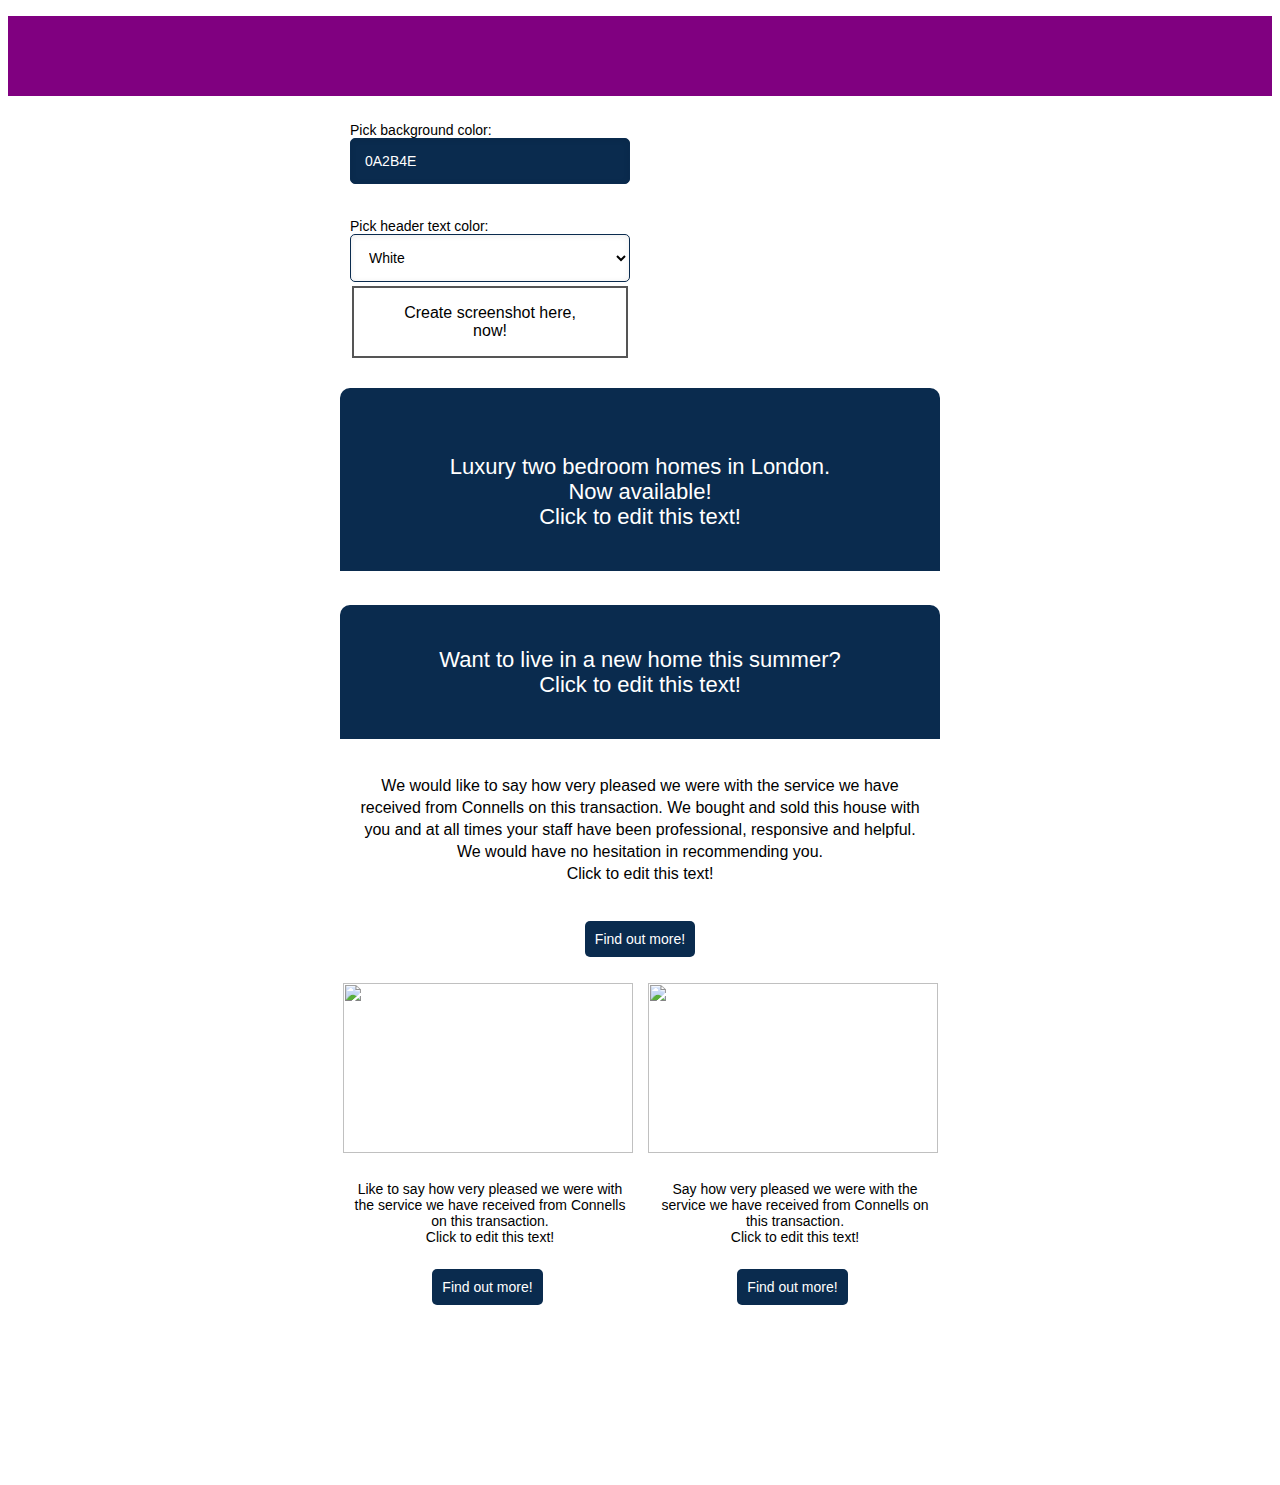
==== index.html @ 24c8eac5 "Sections added, txt widths amended" ====
<!DOCTYPE html>
<html>
<head>
    <link rel="stylesheet" href="gmail-css.css">
</head>
<body>
  <script src="jscolor.js"></script>
  <script src="https://html2canvas.hertzen.com/dist/html2canvas.js"></script>
  <script src="https://html2canvas.hertzen.com/dist/html2canvas.min.js"></script>
    <!-- Zoopla Purple Header Start -->
    <header class="header">
      <p></p>
    </header>
    <!-- Zoopla Purple Header End -->

    <!-- Section 1 Start -->
    <div class="table-main" align="left">
      <p class="box-txt font">Pick background color:
        <input class="jscolor {onFineChange:'update(this)'}" value="0A2B4E">
        <p class="box-txt font">Pick header text color:
          <select id="text-colour-select" onchange="myFunction()">
            <option value="W1">White</option>
            <option value="B1">Black</option>
          </select>
          <button class="button-capture button-capture2" id="capture">Create screenshot here, now!</button>
        </p>
    </div>
    <!-- Section 1 End -->

    <div id="template" class="table-main">
      
    <!-- Section 2 Start -->
    <div class="table-main" align="center">
      <section id="bg1" class="bg-header width-100">
        <a id="logo-image-button"><img name="logo-image" class="logo" src="https://www.dwh.co.uk/assets/web/theme_dwh/style/new-images/logos/site-header-logo-home.png" alt=""></a>
        <div class="modal-logo-image">
          <div class="modal-wrapper">
            <h2 class="font">Paste URL of new logo</h2>
            <div class="input-group padding-bottom-10">
              <input type="text" placeholder="New Logo URL" value="" name="logo-image-url">
            </div>
            <button id="logo-image-save" class="main-button">Save</button>
            <button id="logo-image-exit" class="exit-button">x</button>
          </div>
        </div>
        <div class="banner-txt font" align="center">
          <p id="banner-text-copy-button">Luxury two bedroom homes in London.<br> Now available!<br><span>Click to edit this text!</span></p>
          <div class="modal-banner">
            <div class="modal-wrapper">
              <h2 class="font">Edit Banner Copy</h2>
              <div class="input-group padding-bottom-10">
                <textarea placeholder="New Text" name="banner-text-copy"></textarea>
              </div>
              <button id="banner-text-save" class="main-button">Save</button>
              <button id="banner-text-exit" class="exit-button">x</button>
            </div>
          </div>
        </div>
      </section>
      <section>
        <div align="center">
          <a id="header-image-button"><img name="header-image" class="header-img" src="http://www.barrattdevelopments.co.uk/~/media/Images/B/Barratt-Developments/projects-showcase/gallery/large/fulham-riverside-3.jpg?h=360&la=en&w=640" alt=""></a>
          <div class="modal-header-image">
            <div class="modal-wrapper">
              <h2 class="font">Paste URL of new image</h2>
              <div class="input-group padding-bottom-10">
                <input type="text" placeholder="New Image URL" value="" name="header-image-url">
              </div>
              <button id="header-image-save" class="main-button">Save</button>
              <button id="header-image-exit" class="exit-button">x</button>
            </div>
          </div>
        </div>
      </section>
    </div>
    <!-- Section 2 End -->

    <!-- Section 3 Start -->
    <div class="table-main" align="center">
      <section id="bg2" class="bg-header width-100">
        <div class="banner-txt font" align="center">
            <p id="header-text-copy-button">Want to live in a new home this summer?<br><span>Click to edit this text!</span></p>
            <div class="modal-header">
              <div class="modal-wrapper">
                <h2 class="font">Edit Header Copy</h2>
                <div class="input-group padding-bottom-10">
                  <textarea placeholder="New Text" name="header-text-copy"></textarea>
                </div>
                <button id="header-text-save" class="main-button">Save</button>
                <button id="header-text-exit" class="exit-button">x</button>
              </div>
            </div>
        </div>
      </section>
      <section class="bg-white">
        <div class="main-txt font" align="center">
          <p id="main-text-copy-button">We would like to say how very pleased we were with the service we have received from Connells on this transaction. We bought and sold this house with you and at all times your staff have been professional, responsive and helpful. We would have no hesitation in recommending you.<br><span>Click to edit this text!</span></p>
          <div class="modal-main-text">
            <div class="modal-wrapper">
              <h2 class="font">Edit main text copy</h2>
              <div class="input-group padding-bottom-10">
                <textarea placeholder="New Text" name="main-text-copy"></textarea>
              </div>
              <button id="main-text-save" class="main-button">Save</button>
              <button id="main-text-exit" class="exit-button">x</button>
            </div>
          </div>
        </div>
        <div class="padding-bottom-10" align="center">
          <button type="button" class="chameleon-button font" id="bttn1">Find out more!</button>
          <div class="modal-main-button">
            <div class="modal-wrapper">
              <h2 class="font">Edit button copy</h2>
              <div class="input-group padding-bottom-10">
                <input type="text" placeholder="New Button Text" value="" name="main-button-copy">
              </div>
              <button id="main-button-save" class="main-button">Save</button>
              <button id="main-button-exit" class="exit-button">x</button>
            </div>
          </div>
        </div>
      </section>
    </div>
    <!-- Section 3 End -->

    <!-- Section 4 Start -->
    <div class="table-main" align="center">
        <section class="bg-white table-main">
          <article class="img-box float-left">
            <div align="center">
              <a id="image-box1-button"><img name="image-box1" class="img-max-size" src="https://www.crownasia.com.ph/wp-content/uploads/2017/06/cavite-property.jpg" alt=""></a>
              <div class="modal-image-box1">
                <div class="modal-wrapper">
                  <h2 class="font">Paste URL of new image</h2>
                  <div class="input-group padding-bottom-10">
                    <input type="text" placeholder="New Image URL" value="" name="image-box1-url">
                  </div>
                  <button id="image-box1-save" class="main-button">Save</button>
                  <button id="image-box1-exit" class="exit-button">x</button>
                </div>
              </div>
            </div>
            <div class="box-txt font" align="center">
              <p id="box1-text-copy-button">Like to say how very pleased we were with the service we have received from Connells on this transaction.<br><span>Click to edit this text!</span></p>
              <div class="modal-box1-text">
                <div class="modal-wrapper">
                  <h2 class="font">Edit text copy</h2>
                  <div class="input-group padding-bottom-10">
                    <textarea placeholder="New Text" name="box1-text-copy"></textarea>
                  </div>
                  <button id="box1-text-save" class="main-button">Save</button>
                  <button id="box1-text-exit" class="exit-button">x</button>
                </div>
              </div>
            </div>
            <div class="padding-bottom-10" align="center">
              <button type="button" class="chameleon-button font" id="button-box-1">Find out more!</button>
              <div class="modal-box1-button">
                <div class="modal-wrapper">
                  <h2 class="font">Edit button copy</h2>
                  <div class="input-group padding-bottom-10">
                    <input type="text" placeholder="New Button Text" value="" name="box1-button-copy">
                  </div>
                  <button id="box1-button-save" class="main-button">Save</button>
                  <button id="box1-button-exit" class="exit-button">x</button>
                </div>
              </div>
            </div>
          </article>
          <article class="img-box float-right">
            <div align="center">
              <a id="image-box2-button"><img name="image-box2" class="img-max-size" src="http://russellhomes.co.uk/perch/resources/properties/help-to-buy-590-w360.jpg" alt=""></a>
              <div class="modal-image-box2">
                <div class="modal-wrapper">
                  <h2 class="font">Paste URL of new image</h2>
                  <div class="input-group padding-bottom-10">
                    <input type="text" placeholder="New Image URL" value="" name="image-box2-url">
                  </div>
                  <button id="image-box2-save" class="main-button">Save</button>
                  <button id="image-box2-exit" class="exit-button">x</button>
                </div>
              </div>
            </div>
            <div class="box-txt font" align="center">
              <p id="box2-text-copy-button">Say how very pleased we were with the service we have received from Connells on this transaction.<br><span>Click to edit this text!</span></p>
              <div class="modal-box2-text">
                <div class="modal-wrapper">
                  <h2 class="font">Edit text copy</h2>
                  <div class="input-group padding-bottom-10">
                    <textarea placeholder="New Text" name="box2-text-copy"></textarea>
                  </div>
                  <button id="box2-text-save" class="main-button">Save</button>
                  <button id="box2-text-exit" class="exit-button">x</button>
                </div>
              </div>
            </div>
            <div class="padding-bottom-10" align="center">
              <button type="button" class="chameleon-button font" id="button-box-2">Find out more!</button>
              <div class="modal-box2-button">
                <div class="modal-wrapper">
                  <h2 class="font">Edit button copy</h2>
                  <div class="input-group padding-bottom-10">
                    <input type="text" placeholder="New Button Text" value="" name="box2-button-copy">
                  </div>
                  <button id="box2-button-save" class="main-button">Save</button>
                  <button id="box2-button-exit" class="exit-button">x</button>
                </div>
              </div>
            </div>
          </article>
        </section>
    <!-- Section 4 End -->

    </div>

    <canvas id="screenshot"></canvas>    
  <script type="text/javascript" src="gmail-js.js"></script>
  <script type="text/javascript" src="jscolor-change.js"></script>
</body>
</html>
---- gmail-css.css ----
.table-main {
  width: 600px;
  margin: 1em auto;
}

.width-100 {
  width: 100%;
}

.width-600px {
  width: 600px;
}

.padding-bottom-10 {
  padding-bottom: 10px;
}

.logo {
  width: 150px;
  border: 0px;
  padding-top: 20px;
}

.banner-txt {
  font-size: 22px;
  line-height: 25px;
  padding: 20px;
  color: #FFFFFF;
  font-weight: 200;
  word-wrap: break-word;
}

.font {
  font-family: Arial, Helvetica, sans-serif;
}

.header-img {
  border: 0px;
  border-radius: 5px;
  width: 600px;
  height: auto;
  border-top-right-radius: 0;
  border-top-left-radius: 0;
}

.main-txt {
  font-size: 16px;
  line-height: 22px;
  color: #000000;
  padding: 20px;
  word-wrap: break-word;
}

.bg-white {
  background-color: white;
  border-radius: 10px;
}

.bg-header {
  background-color: #0A2B4E;
  border-radius: 10px;
  border-bottom-right-radius: 0;
  border-bottom-left-radius: 0;
}

.chameleon-button {
  background-color: #0A2B4E;
  border-radius: 5px;
  border: 0px;
  cursor: pointer;
  color: #ffffff;
  font-size: 14px;
  padding: 10px;
  text-decoration: none;
}

.img-box {
  width: 295px;
}

.float-left {
  float: left;
}

.float-right {
  float: right;
}

.box-txt {
  font-size: 14px;
  padding: 10px;
  color: #000000;
  width: 280px;
  word-wrap: break-word;
}

.img-max-size {
  width: 290px;
  height: 170px;
}

.modal-banner,
.modal-image-box1,
.modal-image-box2,
.modal-box2-button,
.modal-box1-button,
.modal-main-button,
.modal-box2-text,
.modal-box1-text,
.modal-main-text,
.modal-logo-image,
.modal-header-image,
.modal-header {
  display: none;
  position: fixed;
  top: 0;
  left: 0;
  width: 100%;
  height: 100%;
  background: rgba(0, 0, 0, .5);
  color: #515151;
  font-size: 14px;
  font-weight: bold;
}

.modal-wrapper {
  max-width: 500px;
  background: white;
  padding: 1em;
  border-radius: 6px;
  box-shadow: 0 2px 2px rgba(0, 0, 0, .5);
  position: absolute;
  top: 50%;
  left: 50%;
  transform: translateX(-50%) translateY(-50%);
}

.main-button {
  background-color: #ff5722;
  border-radius: 5px;
  border: 0px;
  cursor: pointer;
  color: #ffffff;
  font-size: 14px;
  padding: 10px;
  text-decoration: none;
}

.exit-button {
  border: 1px solid #ff5722;
  border-radius: 50%;
  position: absolute;
  bottom: 100%;
  right: 0%;
  transform: translateX(50%) translateY(50%);
  width: 32px;
  height: 32px;
  border: 0;
  font-size: 1.3em;
  font-weight: normal;
  box-shadow: 0 2px 2px rgba(0, 0, 0, .5);
  line-height: 1;
}

.modal-visible {
  display: block;
}

input,
select, textarea {
  background: white;
  border: 1px solid #0A2B4E;
  border-radius: 5px;
  color: #000000;
  font-family: sans-serif;
  font-size: 14px;
  box-shadow: 0 1px 6px rgba(0, 0, 0, 0.075) inset;
  padding: 1em;
  width: 100%;
  box-sizing: border-box;
}

.banner-txt-black {
  color: #000000;
}

.button-capture {
    background-color: #4CAF50; /* Green */
    border: none;
    color: white;
    padding: 16px 32px;
    text-align: center;
    text-decoration: none;
    display: inline-block;
    font-size: 16px;
    margin: 4px 2px;
    -webkit-transition-duration: 0.4s; /* Safari */
    transition-duration: 0.4s;
    cursor: pointer;
}

.button-capture2 {
    background-color: white;
    color: black;
    border: 2px solid #555555;
}

.button-capture2:hover {
    background-color: #555555;
    color: white;
}
.header {
  background-color: purple;
  height: 80px;
}
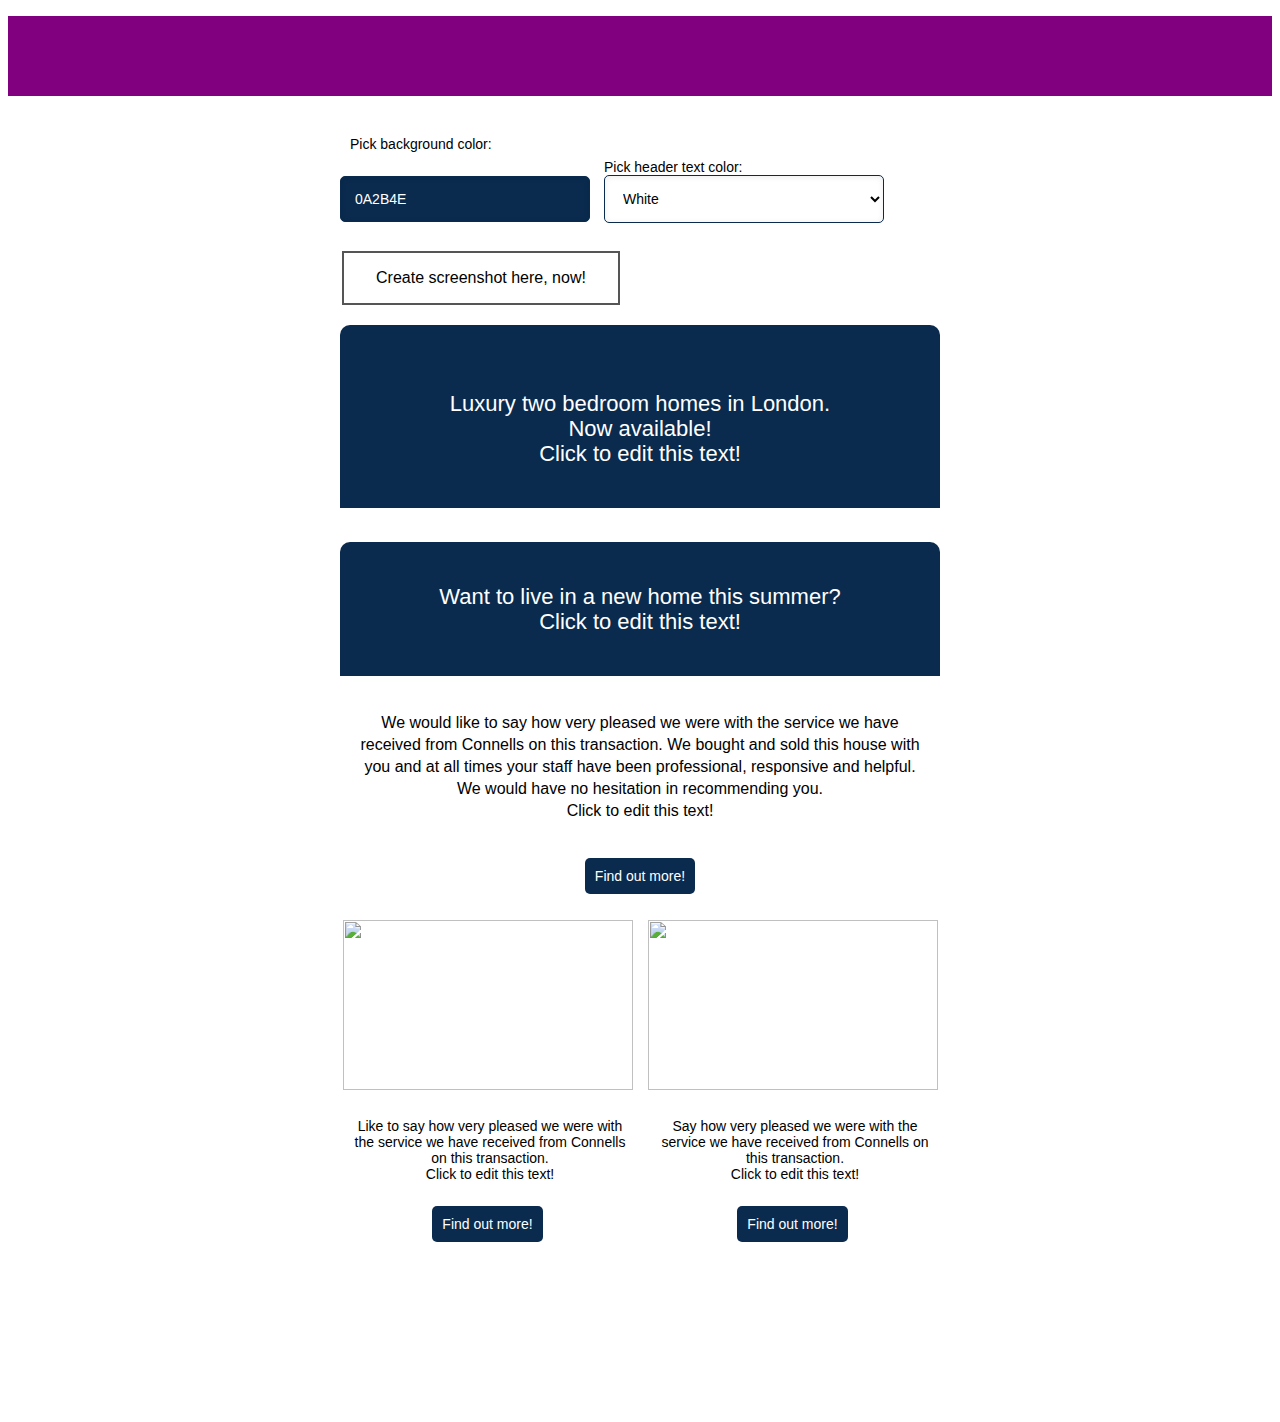
==== commit 526662be: "Merge branch 'master' into ME-010" ====
--- a/index.html
+++ b/index.html
@@ -15,15 +15,18 @@
 
     <!-- Section 1 Start -->
     <div class="table-main" align="left">
-      <p class="box-txt font">Pick background color:
-        <input class="jscolor {onFineChange:'update(this)'}" value="0A2B4E">
+      <div class="color-picker">
+        <p class="box-txt font">Pick background color: </p>
+          <input class="jscolor {onFineChange:'update(this)'}" value="0A2B4E">
+      </div>
+      <div class="color-picker">
         <p class="box-txt font">Pick header text color:
           <select id="text-colour-select" onchange="myFunction()">
             <option value="W1">White</option>
             <option value="B1">Black</option>
           </select>
-          <button class="button-capture button-capture2" id="capture">Create screenshot here, now!</button>
-        </p>
+      </div>
+      <button class="button-capture button-capture2" id="capture">Create screenshot here, now!</button>
     </div>
     <!-- Section 1 End -->
 
--- a/gmail-css.css
+++ b/gmail-css.css
@@ -213,3 +213,8 @@
   background-color: purple;
   height: 80px;
 }
+
+.color-picker {
+  display: inline-block;
+  width: 250px;
+}
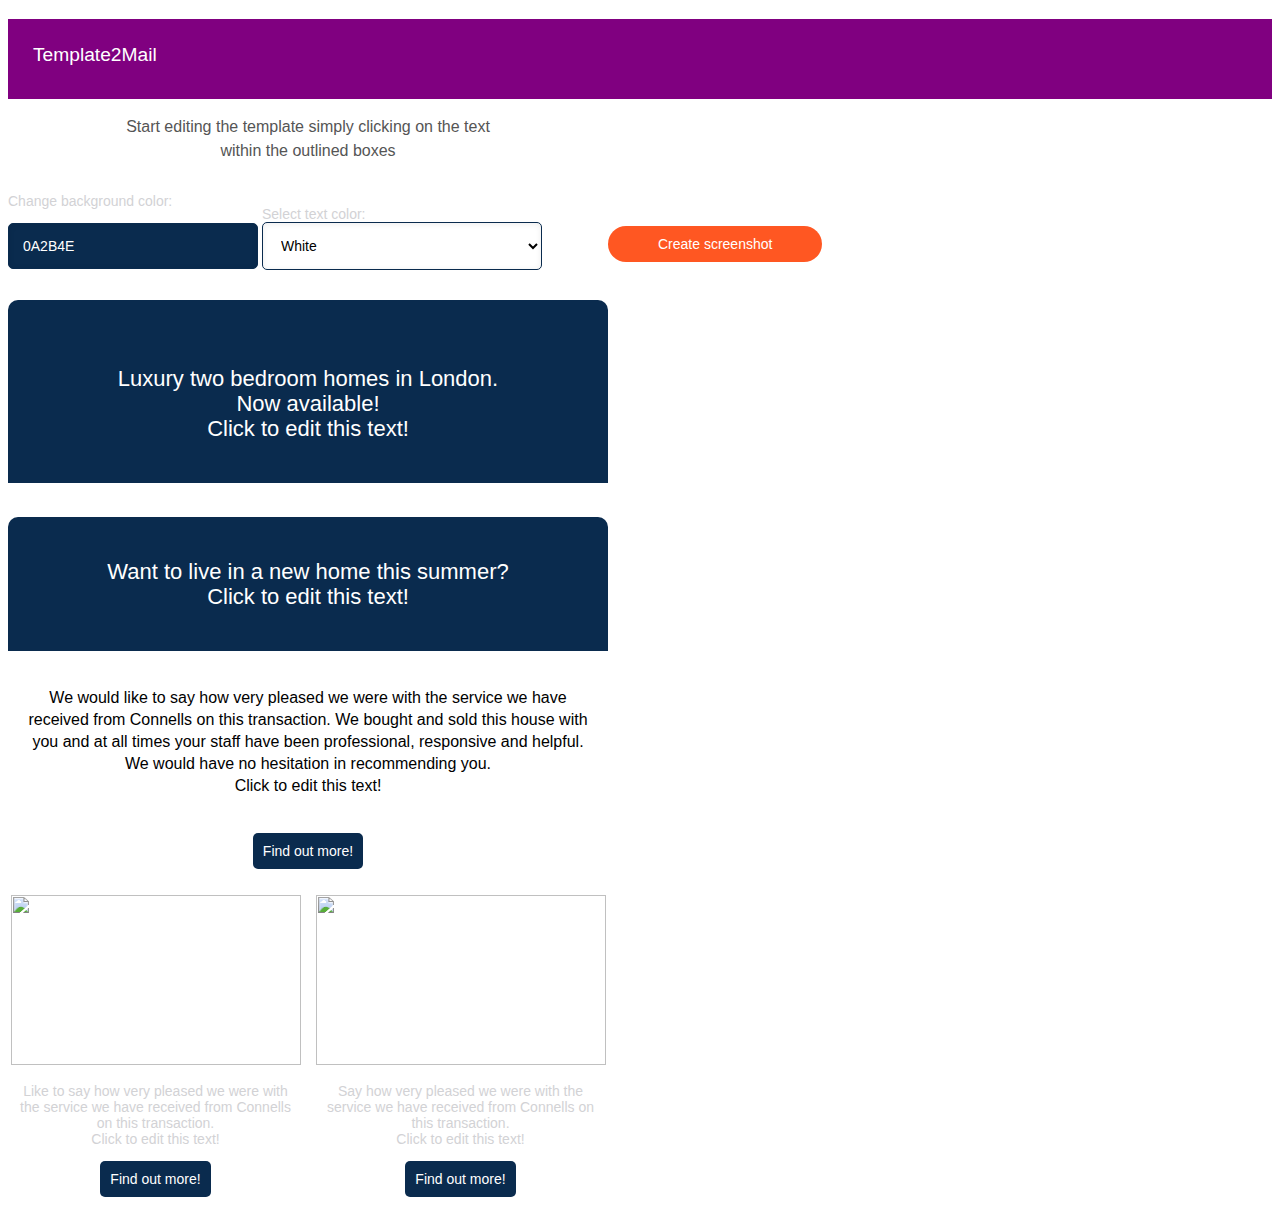
==== commit 9b434701: "MO-010 -  adding flex display to the container" ====
--- a/index.html
+++ b/index.html
@@ -9,24 +9,28 @@
   <script src="https://html2canvas.hertzen.com/dist/html2canvas.min.js"></script>
     <!-- Zoopla Purple Header Start -->
     <header class="header">
-      <p></p>
+      <p class="title">Template2Mail</p>
     </header>
-    <!-- Zoopla Purple Header End -->
-
+    <!-- Zoopla Purple Header End -->  
+
+<div class="container">  
+  <div class="main">
     <!-- Section 1 Start -->
+    <div class="intro-text">
+      <p >Start editing the template simply clicking on the text<br /> within the outlined boxes</p>
+    </div>
     <div class="table-main" align="left">
       <div class="color-picker">
-        <p class="box-txt font">Pick background color: </p>
+        <p class="box-txt font">Change background color: </p>
           <input class="jscolor {onFineChange:'update(this)'}" value="0A2B4E">
       </div>
       <div class="color-picker">
-        <p class="box-txt font">Pick header text color:
-          <select id="text-colour-select" onchange="myFunction()">
+        <p class="box-txt font">Select text color:
+          <select cl;ass="text-colour-select" id="text-colour-select" onchange="myFunction()">
             <option value="W1">White</option>
             <option value="B1">Black</option>
           </select>
       </div>
-      <button class="button-capture button-capture2" id="capture">Create screenshot here, now!</button>
     </div>
     <!-- Section 1 End -->
 
@@ -215,8 +219,17 @@
     <!-- Section 4 End -->
 
     </div>
-
-    <canvas id="screenshot"></canvas>    
+    </div>
+</div>
+
+<div class="screenshot">   
+          <button class="main-button" id="capture">Create screenshot</button>
+      <canvas class="screenshot-add" id="screenshot"></canvas> 
+</div>
+
+</div>  
+
+      
   <script type="text/javascript" src="gmail-js.js"></script>
   <script type="text/javascript" src="jscolor-change.js"></script>
 </body>
--- a/gmail-css.css
+++ b/gmail-css.css
@@ -88,8 +88,7 @@
 
 .box-txt {
   font-size: 14px;
-  padding: 10px;
-  color: #000000;
+  color: #d2d2d5;
   width: 280px;
   word-wrap: break-word;
 }
@@ -137,12 +136,12 @@
 
 .main-button {
   background-color: #ff5722;
-  border-radius: 5px;
+  border-radius: 25px;
   border: 0px;
   cursor: pointer;
   color: #ffffff;
   font-size: 14px;
-  padding: 10px;
+  padding: 10px 50px;
   text-decoration: none;
 }
 
@@ -185,29 +184,30 @@
 }
 
 .button-capture {
-    background-color: #4CAF50; /* Green */
-    border: none;
-    color: white;
-    padding: 16px 32px;
-    text-align: center;
-    text-decoration: none;
-    display: inline-block;
-    font-size: 16px;
-    margin: 4px 2px;
-    -webkit-transition-duration: 0.4s; /* Safari */
-    transition-duration: 0.4s;
-    cursor: pointer;
+  background-color: #4CAF50; /* Green */
+  border: none;
+  color: white;
+  padding: 16px 32px;
+  text-align: center;
+  text-decoration: none;
+  display: inline-block;
+  font-size: 16px;
+  margin: 4px 2px;
+  -webkit-transition-duration: 0.4s; /* Safari */
+  transition-duration: 0.4s;
+  cursor: pointer;
 }
 
 .button-capture2 {
-    background-color: white;
-    color: black;
-    border: 2px solid #555555;
+  background-color: white;
+  color: black;
+  border: 2px solid #555555;
 }
 
 .button-capture2:hover {
-    background-color: #555555;
-    color: white;
+  background-color: #555555;
+  color: white;
+  border: 2px solid #555555;
 }
 .header {
   background-color: purple;
@@ -218,3 +218,49 @@
   display: inline-block;
   width: 250px;
 }
+
+.title {
+  font-size: 1.2em;
+  color: #ffffff;
+  font-weight: 500;
+  text-align: left;
+  padding: 25px;
+  font-family: Arial, Helvetica, sans-serif;
+}
+
+.intro-text {
+  font-family: Arial, Helvetica, sans-serif;
+  font-size: 1em;
+  color: #555555;
+  text-align: center;
+  line-height: 1.5em;
+}
+
+.main {
+  display: inline-block;
+  width: 50%;
+  float: left;
+}
+
+.screenshot {
+  display: inline-block;
+  width: 1000px; 
+}
+
+.left {
+  height: 800px;
+  width: 50%;
+  background-color: #515151;
+  float: left;
+}
+
+.right {
+  height: 800px;
+  width: 50%;
+  background-color: #ff55ff;
+  float: left;
+}
+
+.container {
+  display: flex;
+}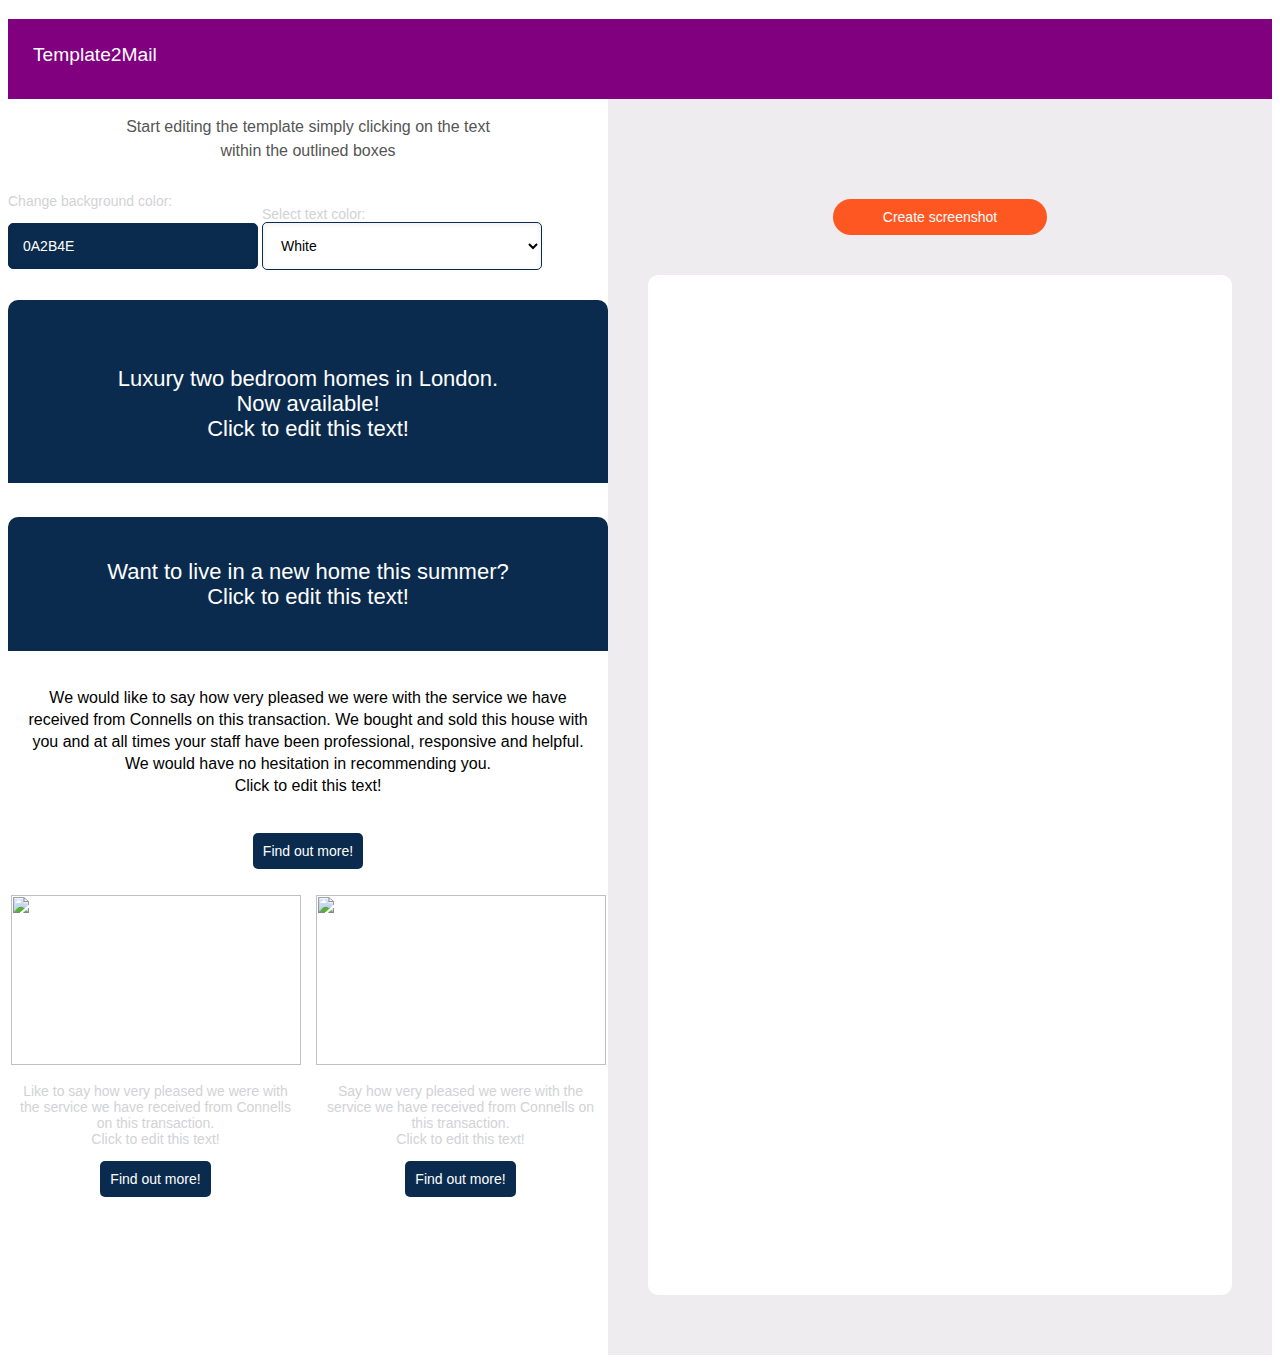
==== commit 350ee53a: "display changes" ====
--- a/index.html
+++ b/index.html
@@ -13,8 +13,8 @@
     </header>
     <!-- Zoopla Purple Header End -->  
 
-<div class="container">  
-  <div class="main">
+<main class="container">  
+  <section class="main">
     <!-- Section 1 Start -->
     <div class="intro-text">
       <p >Start editing the template simply clicking on the text<br /> within the outlined boxes</p>
@@ -220,14 +220,14 @@
 
     </div>
     </div>
-</div>
-
-<div class="screenshot">   
-          <button class="main-button" id="capture">Create screenshot</button>
-      <canvas class="screenshot-add" id="screenshot"></canvas> 
-</div>
-
-</div>  
+  </section>
+
+  <aside class="screenshot">   
+    <button class="main-button" id="capture">Create screenshot</button>
+    <div class="screenshot-add" id="screenshot"></div> 
+  </aside>
+
+</main>  
 
       
   <script type="text/javascript" src="gmail-js.js"></script>
--- a/gmail-css.css
+++ b/gmail-css.css
@@ -145,6 +145,10 @@
   text-decoration: none;
 }
 
+.main-button:hover {
+  background-color: #250b0b;
+}
+
 .exit-button {
   border: 1px solid #ff5722;
   border-radius: 50%;
@@ -237,14 +241,16 @@
 }
 
 .main {
-  display: inline-block;
+  background-color: #ffffff;
   width: 50%;
   float: left;
 }
 
 .screenshot {
-  display: inline-block;
-  width: 1000px; 
+  width: 1000px;
+  text-align: center;
+  padding: 100px 0px 20px 0px;
+  background-color: #eeecee; 
 }
 
 .left {
@@ -263,4 +269,13 @@
 
 .container {
   display: flex;
+ 
+}
+
+.screenshot-add {
+  background-color: #ffffff;
+  border-radius: 10px;
+  padding-top: 20px;
+  min-height: 1000px;
+  margin:40px;
 }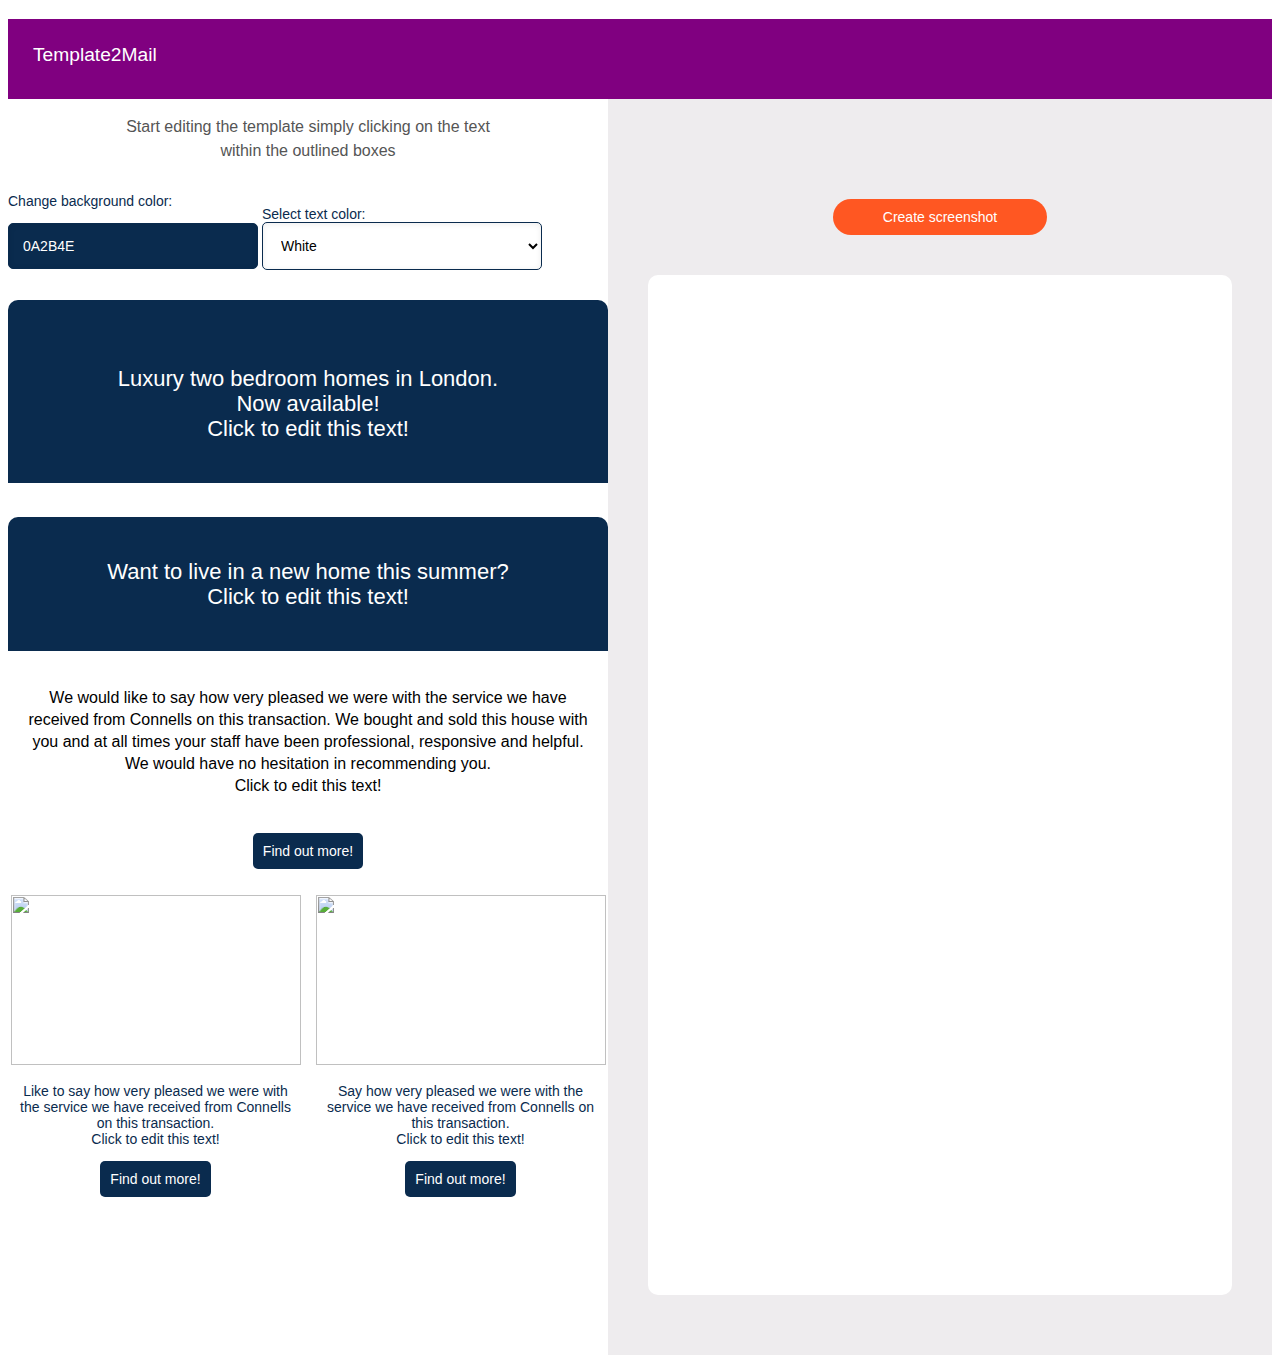
==== commit 8031faf2: "-" ====
--- a/index.html
+++ b/index.html
@@ -216,10 +216,11 @@
             </div>
           </article>
         </section>
+    </div>
     <!-- Section 4 End -->
 
     </div>
-    </div>
+
   </section>
 
   <aside class="screenshot">   
--- a/gmail-css.css
+++ b/gmail-css.css
@@ -88,7 +88,7 @@
 
 .box-txt {
   font-size: 14px;
-  color: #d2d2d5;
+  color: #0A2B4E;
   width: 280px;
   word-wrap: break-word;
 }
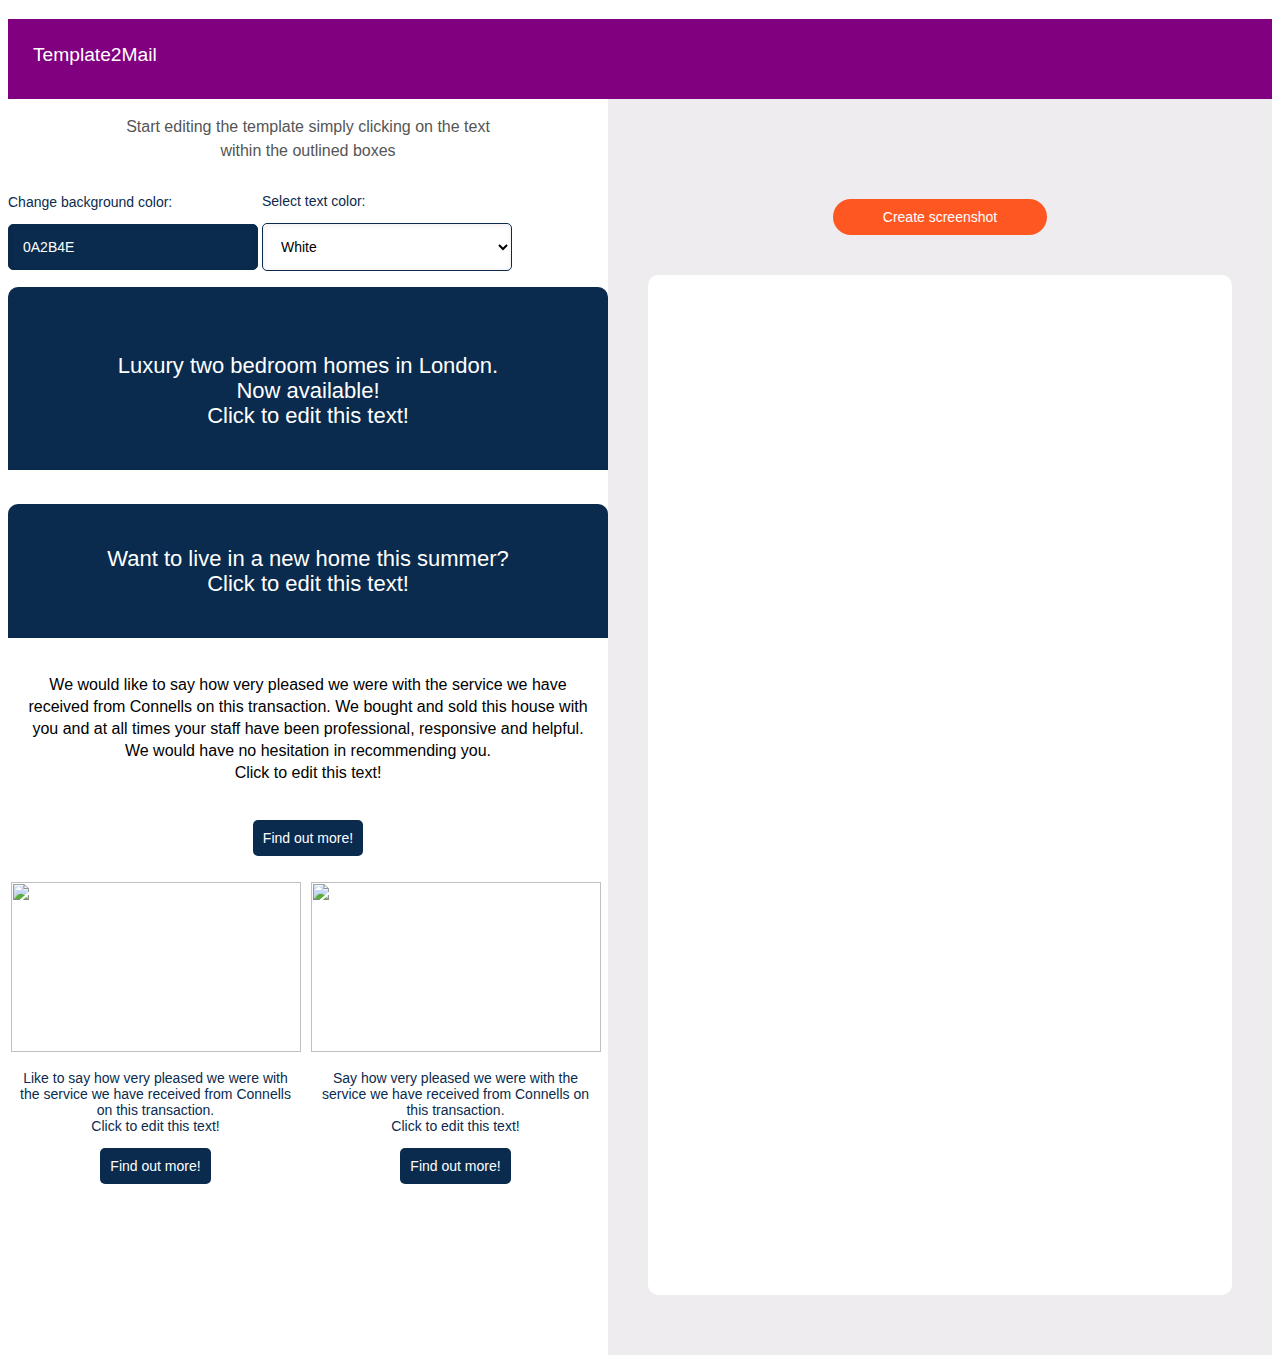
==== commit dc799d08: "Screenshot fixed" ====
--- a/index.html
+++ b/index.html
@@ -17,16 +17,16 @@
   <section class="main">
     <!-- Section 1 Start -->
     <div class="intro-text">
-      <p >Start editing the template simply clicking on the text<br /> within the outlined boxes</p>
+      <p>Start editing the template simply clicking on the text<br /> within the outlined boxes</p>
     </div>
     <div class="table-main" align="left">
       <div class="color-picker">
-        <p class="box-txt font">Change background color: </p>
+        <p class="box-txt font"> Change background color: </p>
           <input class="jscolor {onFineChange:'update(this)'}" value="0A2B4E">
       </div>
       <div class="color-picker">
-        <p class="box-txt font">Select text color:
-          <select cl;ass="text-colour-select" id="text-colour-select" onchange="myFunction()">
+        <p class="box-txt font">Select text color: </p>
+          <select class="text-colour-select" id="text-colour-select" onchange="myFunction()">
             <option value="W1">White</option>
             <option value="B1">Black</option>
           </select>
@@ -132,7 +132,7 @@
 
     <!-- Section 4 Start -->
     <div class="table-main" align="center">
-        <section class="bg-white table-main">
+        <section class="bg-white">
           <article class="img-box float-left">
             <div align="center">
               <a id="image-box1-button"><img name="image-box1" class="img-max-size" src="https://www.crownasia.com.ph/wp-content/uploads/2017/06/cavite-property.jpg" alt=""></a>
--- a/gmail-css.css
+++ b/gmail-css.css
@@ -83,7 +83,7 @@
 }
 
 .float-right {
-  float: right;
+  overflow: auto;
 }
 
 .box-txt {
@@ -264,7 +264,7 @@
   height: 800px;
   width: 50%;
   background-color: #ff55ff;
-  float: left;
+  float: right;
 }
 
 .container {
